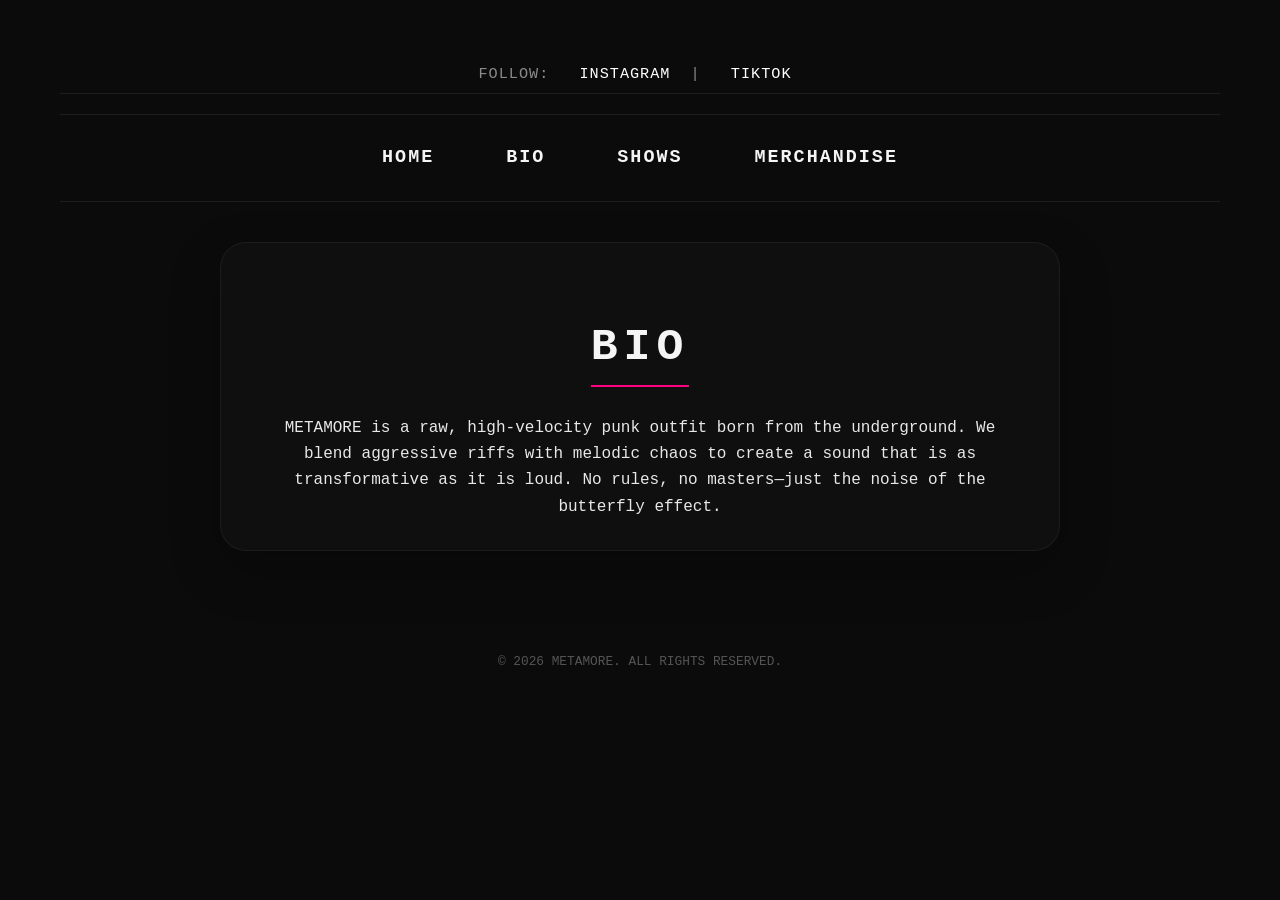
==== bio.html @ b09fc711 "bio and nav bar" ====
<!DOCTYPE html>
<html lang="en">
    <head>
        <meta charset="UTF-8">
        <meta name="viewport" content="width=device-width, initial-scale=1.0">
        <title>METAMORE — BIO</title>
        <link rel="stylesheet" href="style.css">
    </head>
    <body>
        <div class="top-bar">
            <div class="social-links">
                <span>FOLLOW:</span>
                <a href="https://www.instagram.com/metamoreband" target="_blank" rel="noopener">INSTAGRAM</a>
                <span class="divider">|</span>
                <a href="https://www.tiktok.com/@metamoreband" target="_blank" rel="noopener">TIKTOK</a>
            </div>
        </div>

        <nav>
            <a href="index.html">HOME</a>
            <a href="bio.html">BIO</a>
            <a href="index.html#shows">SHOWS</a>
            <a href="index.html#merch">MERCHANDISE</a>
        </nav>

        <section id="bio">
            <h2>BIO</h2>
            <p>METAMORE is a raw, high-velocity punk outfit born from the underground. We blend aggressive riffs with melodic chaos to create a sound that is as transformative as it is loud. No rules, no masters—just the noise of the butterfly effect.</p>
        </section>

        <footer>
            <p>&copy; 2026 METAMORE. ALL RIGHTS RESERVED.</p>
        </footer>
    </body>
</html>
---- style.css ----
html {
    scroll-behavior: smooth; /* Makes clicking the 'tabs' slide smoothly to the section */
}

* {
    box-sizing: border-box; /* Ensures padding doesn't increase the width of elements */
}

body {
    background-color: #0b0b0b;
    color: #f5f5f5;
    text-align: center;
    font-family: 'Courier New', Courier, monospace;
    margin: 0 auto;
    padding: 50px 20px;
    max-width: 1200px;
    line-height: 1.65;
}

img {
    display: block;
    margin: 0 auto 70px;
    max-width: 100%;
    height: auto;
    width: min(1200px, 100%);
    border-radius: 30px;
    box-shadow: 0 30px 80px rgba(0, 0, 0, 0.45);
}

.top-bar {
    display: flex;
    justify-content: center;
    padding: 12px 0 6px;
    margin-bottom: 20px;
    border-bottom: 1px solid rgba(255, 255, 255, 0.08);
}

.social-links {
    color: #d8d8d8;
    font-size: 0.95rem;
    letter-spacing: 1px;
}

.social-links span {
    color: #8a8a8a;
    margin-right: 10px;
}

.social-links a {
    color: #fff;
    text-decoration: none;
    margin: 0 10px;
    transition: color 0.25s ease, transform 0.25s ease;
}

.social-links a:hover {
    color: #ff3aff;
    transform: translateY(-1px);
}

.divider {
    color: #5d5d5d;
}

nav {
    margin: 0 0 40px;
    display: flex;
    justify-content: center;
    flex-wrap: wrap;
    gap: 24px;
    border-top: 1px solid rgba(255, 255, 255, 0.08);
    border-bottom: 1px solid rgba(255, 255, 255, 0.08);
    padding: 18px 0;
}

nav a {
    color: #f5f5f5;
    text-decoration: none;
    font-weight: bold;
    margin: 0 10px;
    font-size: 1.15rem;
    letter-spacing: 2px;
    padding: 10px 14px;
    border-radius: 999px;
    transition: color 0.25s ease, transform 0.25s ease, text-decoration 0.25s ease, background 0.25s ease;
}

nav a:hover {
    color: #ff0000;
    text-decoration: line-through;
    background: rgba(255, 255, 255, 0.06);
    transform: translateY(-2px);
}

section {
    max-width: 840px;
    margin: 0 auto 90px;
    padding: 30px 26px;
    background: rgba(255, 255, 255, 0.02);
    border: 1px solid rgba(255, 255, 255, 0.05);
    border-radius: 26px;
    box-shadow: 0 20px 50px rgba(0, 0, 0, 0.25);
    width: 100%;
}

h2 {
    font-size: clamp(2rem, 4vw, 2.8rem);
    border-bottom: 2px solid #ff0080;
    display: inline-block;
    margin-bottom: 28px;
    letter-spacing: 6px;
    text-transform: uppercase;
}

section p {
    max-width: 740px;
    margin: 0 auto;
    color: #e8e8e8;
    font-size: 1rem;
}

.show-list {
    list-style: none;
    padding: 0;
    text-align: left;
}

.show-list li {
    border: 1px solid rgba(255, 255, 255, 0.08);
    background: rgba(255, 255, 255, 0.02);
    padding: 18px 22px;
    display: flex;
    justify-content: space-between;
    align-items: center;
    border-radius: 18px;
    margin-bottom: 18px;
    transition: transform 0.25s ease, border-color 0.25s ease;
}

.show-list li:hover {
    transform: translateY(-3px);
    border-color: rgba(255, 0, 170, 0.35);
}

.show-list li span {
    display: inline-block;
}

.date { color: #ff4cff; font-weight: bold; min-width: 85px; }

.venue {
    flex: 1;
    margin: 0 16px;
    color: #f4f4f4;
}

.location {
    color: #cfcfcf;
}

.merch-grid {
    display: grid;
    grid-template-columns: repeat(auto-fit, minmax(200px, 1fr));
    gap: 20px;
    margin-top: 20px;
}

footer { margin-top: 100px; color: #555; font-size: 0.8rem; }
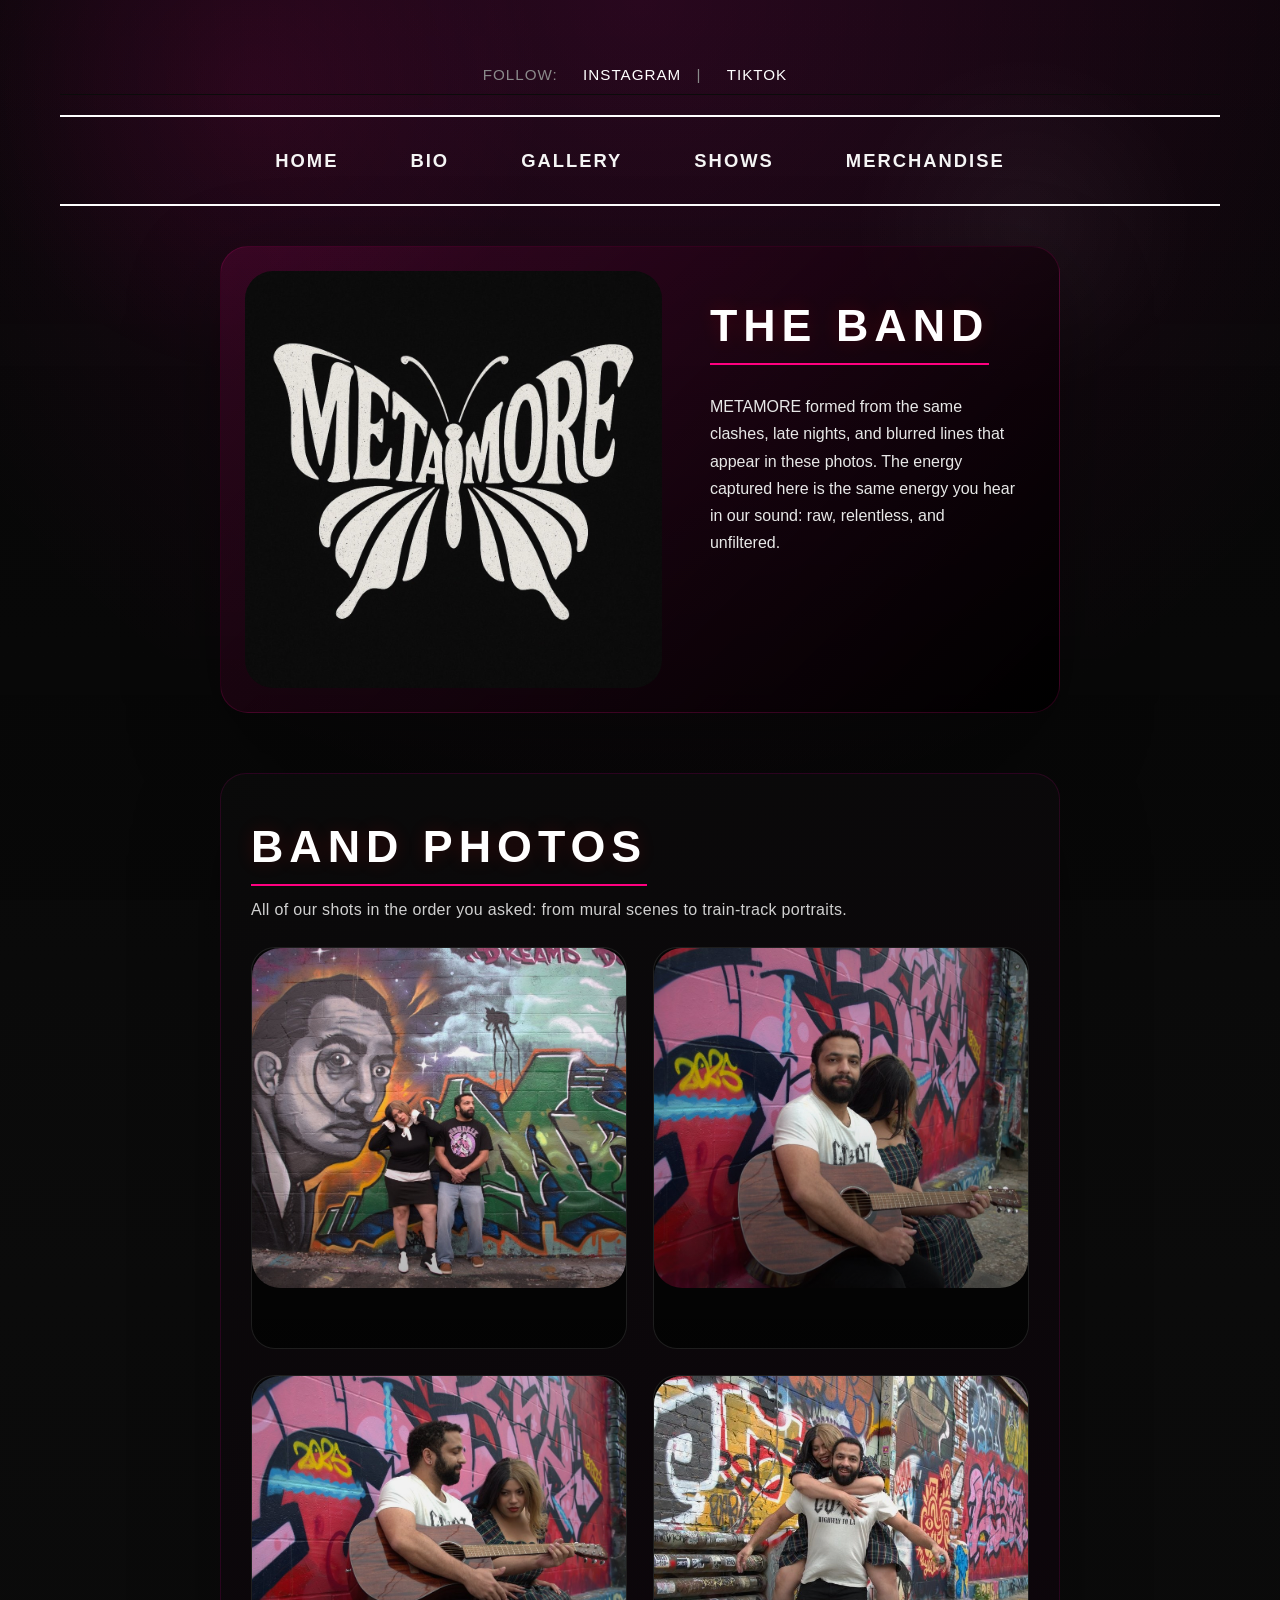
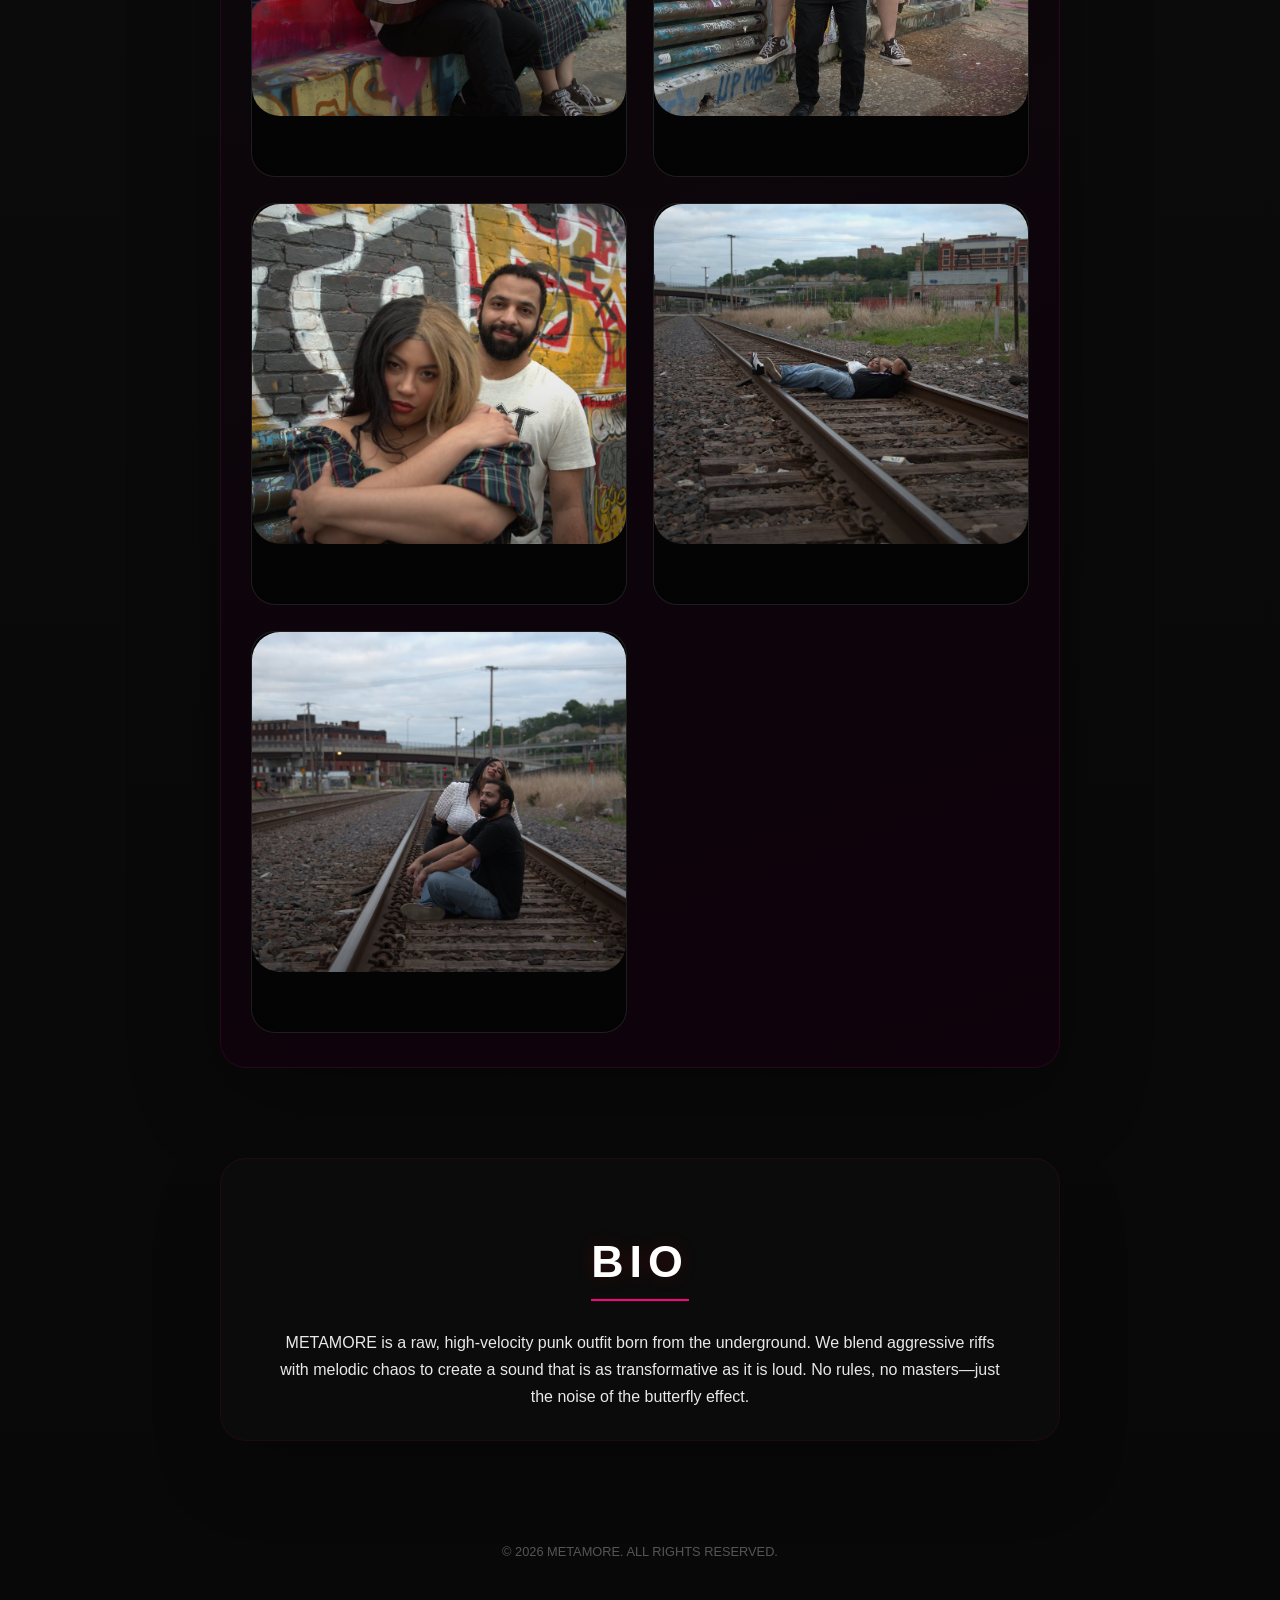
==== commit fd7a322e: "photos uploaded band" ====
--- a/bio.html
+++ b/bio.html
@@ -19,11 +19,50 @@
         <nav>
             <a href="index.html">HOME</a>
             <a href="bio.html">BIO</a>
+            <a href="#gallery">GALLERY</a>
             <a href="index.html#shows">SHOWS</a>
             <a href="index.html#merch">MERCHANDISE</a>
         </nav>
 
-        <section id="bio">
+        <section class="photo-splash">
+            <img src="METAMORE_butterfly_4K.jpg" alt="METAMORE logo artwork">
+            <div class="photo-splash-copy">
+                <h2>THE BAND</h2>
+                <p>METAMORE formed from the same clashes, late nights, and blurred lines that appear in these photos. The energy captured here is the same energy you hear in our sound: raw, relentless, and unfiltered.</p>
+            </div>
+        </section>
+
+        <section id="gallery" class="gallery">
+            <div class="section-headline">
+                <h2>BAND PHOTOS</h2>
+                <p>All of our shots in the order you asked: from mural scenes to train-track portraits.</p>
+            </div>
+            <div class="photo-grid bio-grid">
+                <div class="photo-card">
+                    <img src="images/mural-shot.jpg" alt="METAMORE mural portrait">
+                </div>
+                <div class="photo-card">
+                    <img src="images/bubble-shot.jpg" alt="METAMORE bubble shot">
+                </div>
+                <div class="photo-card">
+                    <img src="images/graffiti-shot.jpg" alt="METAMORE graffiti shot">
+                </div>
+                <div class="photo-card">
+                    <img src="images/fun-shot.jpg" alt="METAMORE fun shot">
+                </div>
+                <div class="photo-card">
+                    <img src="images/other-graf.jpg" alt="METAMORE street art shot">
+                </div>
+                <div class="photo-card">
+                    <img src="images/train-track.jpg" alt="METAMORE on train tracks">
+                </div>
+                <div class="photo-card">
+                    <img src="images/train-trackmug.jpg" alt="METAMORE train track portrait">
+                </div>
+            </div>
+        </section>
+
+        <section id="bio" class="bio-text">
             <h2>BIO</h2>
             <p>METAMORE is a raw, high-velocity punk outfit born from the underground. We blend aggressive riffs with melodic chaos to create a sound that is as transformative as it is loud. No rules, no masters—just the noise of the butterfly effect.</p>
         </section>
--- a/style.css
+++ b/style.css
@@ -7,24 +7,255 @@
 }
 
 body {
-    background-color: #0b0b0b;
+    background: radial-gradient(circle at top, rgba(255, 20, 180, 0.12), transparent 25%),
+                linear-gradient(180deg, #070707 0%, #0b0b0b 40%, #080808 100%);
     color: #f5f5f5;
     text-align: center;
-    font-family: 'Courier New', Courier, monospace;
+    font-family: 'Franklin Gothic Medium', 'Arial Narrow', Arial, sans-serif;
+    font-weight: 500;
     margin: 0 auto;
     padding: 50px 20px;
     max-width: 1200px;
-    line-height: 1.65;
+    line-height: 1.7;
+    position: relative;
+}
+
+body::before {
+    content: '';
+    position: fixed;
+    inset: 0;
+    background-image: radial-gradient(circle at 20% 10%, rgba(255,0,140,0.08), transparent 22%),
+                      radial-gradient(circle at 80% 25%, rgba(255,255,255,0.04), transparent 14%),
+                      linear-gradient(180deg, rgba(255,0,170,0.02), transparent 40%, rgba(0,0,0,0.18));
+    pointer-events: none;
+    z-index: -1;
+}
+
+.logo-frame {
+    display: inline-block;
+    padding: 0;
+    background-color: #0b0b0b;
+    border-radius: 0;
+    box-shadow: none;
 }
 
 img {
     display: block;
-    margin: 0 auto 70px;
+    margin: 0 auto 60px;
     max-width: 100%;
     height: auto;
-    width: min(1200px, 100%);
-    border-radius: 30px;
-    box-shadow: 0 30px 80px rgba(0, 0, 0, 0.45);
+    width: min(1100px, 100%);
+    border-radius: 28px;
+    box-shadow: none;
+    filter: brightness(0.95) saturate(1.05);
+}
+
+.logo-frame img {
+    width: min(720px, 100%);
+    margin-bottom: 54px;
+}
+
+.hero,
+.photo-splash {
+    display: grid;
+    grid-template-columns: minmax(280px, 1.1fr) minmax(280px, 0.9fr);
+    gap: 32px;
+    align-items: center;
+    margin-bottom: 60px;
+    text-align: left;
+    padding: 24px;
+    background: rgba(12, 12, 12, 0.86);
+    border: 1px solid rgba(255, 0, 170, 0.12);
+    border-radius: 28px;
+    box-shadow: 0 30px 90px rgba(0, 0, 0, 0.35);
+}
+
+.hero-copy,
+.photo-splash-copy {
+    padding: 16px;
+}
+
+.hero .hero-media img,
+.photo-splash img {
+    margin: 0;
+    width: 100%;
+    border-radius: 28px;
+    object-fit: cover;
+    min-height: 360px;
+}
+
+.superhead {
+    color: #ff4cff;
+    letter-spacing: 0.3em;
+    font-size: 0.95rem;
+    text-transform: uppercase;
+    margin-bottom: 16px;
+}
+
+.hero h1 {
+    font-size: clamp(2.6rem, 5vw, 4rem);
+    margin: 0 0 20px;
+    line-height: 1.05;
+    letter-spacing: 1px;
+}
+
+.hero-text {
+    font-size: 1.05rem;
+    max-width: 680px;
+    color: #e8e8e8;
+    letter-spacing: 0.02em;
+}
+
+section.gallery,
+.photo-grid-section {
+    background: linear-gradient(135deg, rgba(20, 6, 18, 0.96), rgba(0, 0, 0, 0.95));
+    border: 1px solid rgba(255, 0, 170, 0.12);
+    box-shadow: 0 30px 90px rgba(0, 0, 0, 0.32);
+    padding: 34px 30px;
+}
+
+.gallery .photo-grid,
+.photo-grid-section .photo-grid,
+.gallery-grid,
+.extra-grid {
+    display: grid;
+    grid-template-columns: repeat(auto-fit, minmax(260px, 1fr));
+    gap: 26px;
+    margin-top: 24px;
+}
+
+.gallery-grid {
+    grid-template-columns: 1.6fr 1fr;
+    align-items: stretch;
+}
+
+.gallery-grid .sub-grid {
+    display: grid;
+    gap: 26px;
+}
+
+.gallery-grid .photo-card.large {
+    min-height: 520px;
+}
+
+.gallery-grid .photo-card.large img {
+    height: 100%;
+    min-height: 520px;
+}
+
+.bio-grid {
+    grid-template-columns: repeat(auto-fit, minmax(260px, 1fr));
+}
+
+.section-headline {
+    margin-bottom: 24px;
+    text-align: left;
+}
+
+.section-headline h2 {
+    margin: 0 0 10px;
+}
+
+.section-headline p {
+    color: #d0d0d0;
+    max-width: 720px;
+    margin: 0;
+    letter-spacing: 0.02em;
+}
+
+.photo-card {
+    background: #050505;
+    border: 1px solid rgba(255, 255, 255, 0.10);
+    border-radius: 24px;
+    overflow: hidden;
+    transition: transform 0.3s ease, border-color 0.3s ease, box-shadow 0.3s ease;
+    position: relative;
+}
+
+.photo-card::before {
+    content: '';
+    position: absolute;
+    inset: 0;
+    background: linear-gradient(180deg, transparent 40%, rgba(0, 0, 0, 0.34));
+    pointer-events: none;
+    z-index: 1;
+}
+
+.photo-card:hover {
+    transform: translateY(-3px);
+    border-color: rgba(255, 0, 170, 0.65);
+    box-shadow: 0 25px 55px rgba(255, 0, 170, 0.12);
+}
+
+.photo-card img {
+    width: 100%;
+    height: 340px;
+    object-fit: cover;
+    transition: transform 0.35s ease;
+}
+
+.photo-card:hover img {
+    transform: scale(1.03);
+}
+
+
+.photo-splash {
+    background: linear-gradient(135deg, rgba(255, 0, 140, 0.12), rgba(0, 0, 0, 0.95));
+    border: 1px solid rgba(255, 0, 140, 0.15);
+    border-radius: 28px;
+    overflow: hidden;
+    align-items: stretch;
+}
+
+.bio-hero {
+    background: rgba(18, 18, 18, 0.95);
+    border: 1px solid rgba(255, 0, 140, 0.12);
+    border-radius: 28px;
+    margin-bottom: 60px;
+    padding: 40px 30px;
+    box-shadow: 0 30px 80px rgba(0, 0, 0, 0.28);
+    text-align: left;
+}
+
+.bio-hero-copy {
+    max-width: 800px;
+    margin: 0 auto;
+}
+
+.bio-hero-copy h2 {
+    margin-bottom: 16px;
+    font-size: clamp(2rem, 4vw, 2.8rem);
+}
+
+.bio-hero-copy p {
+    color: #dcdcdc;
+    line-height: 1.8;
+    letter-spacing: 0.02em;
+}
+
+.photo-splash-copy {
+    color: #e8e8e8;
+}
+
+.photo-splash h2 {
+    margin-top: 0;
+}
+
+@media (max-width: 900px) {
+    .hero,
+    .photo-splash {
+        grid-template-columns: 1fr;
+        text-align: center;
+    }
+
+    .hero-copy,
+    .photo-splash-copy {
+        padding: 0;
+    }
+
+    .photo-card img {
+        height: 260px;
+    }
 }
 
 .top-bar {
@@ -32,7 +263,7 @@
     justify-content: center;
     padding: 12px 0 6px;
     margin-bottom: 20px;
-    border-bottom: 1px solid rgba(255, 255, 255, 0.08);
+    border-bottom: 1px solid #0b0b0b;
 }
 
 .social-links {
@@ -68,15 +299,16 @@
     justify-content: center;
     flex-wrap: wrap;
     gap: 24px;
-    border-top: 1px solid rgba(255, 255, 255, 0.08);
-    border-bottom: 1px solid rgba(255, 255, 255, 0.08);
+    border-top: 2px solid #ffffff;
+    border-bottom: 2px solid #ffffff;
     padding: 18px 0;
 }
 
 nav a {
     color: #f5f5f5;
     text-decoration: none;
-    font-weight: bold;
+    font-family: 'Franklin Gothic Medium', 'Arial Narrow', Arial, sans-serif;
+    font-weight: 700;
     margin: 0 10px;
     font-size: 1.15rem;
     letter-spacing: 2px;
@@ -96,20 +328,34 @@
     max-width: 840px;
     margin: 0 auto 90px;
     padding: 30px 26px;
-    background: rgba(255, 255, 255, 0.02);
-    border: 1px solid rgba(255, 255, 255, 0.05);
+    background: rgba(12, 12, 12, 0.96);
+    border: 1px solid rgba(255, 0, 170, 0.08);
     border-radius: 26px;
-    box-shadow: 0 20px 50px rgba(0, 0, 0, 0.25);
+    box-shadow: 0 35px 70px rgba(0, 0, 0, 0.18);
     width: 100%;
 }
 
+section.gallery {
+    background: linear-gradient(160deg, rgba(10, 10, 10, 0.98), rgba(15, 2, 12, 0.96));
+}
+
+.bio-text {
+    padding-top: 26px;
+}
+
 h2 {
+    font-family: 'Franklin Gothic Medium', 'Arial Narrow', Arial, sans-serif;
     font-size: clamp(2rem, 4vw, 2.8rem);
     border-bottom: 2px solid #ff0080;
     display: inline-block;
     margin-bottom: 28px;
     letter-spacing: 6px;
     text-transform: uppercase;
+    text-shadow: 0 0 18px rgba(255, 0, 0, 0.16);
+}
+
+section h2 {
+    color: #fff;
 }
 
 section p {
@@ -126,9 +372,8 @@
 }
 
 .show-list li {
-    border: 1px solid rgba(255, 255, 255, 0.08);
-    background: rgba(255, 255, 255, 0.02);
-    padding: 18px 22px;
+    border: 1px solid #0b0b0b;
+    background-color: #0b0b0b;
     display: flex;
     justify-content: space-between;
     align-items: center;
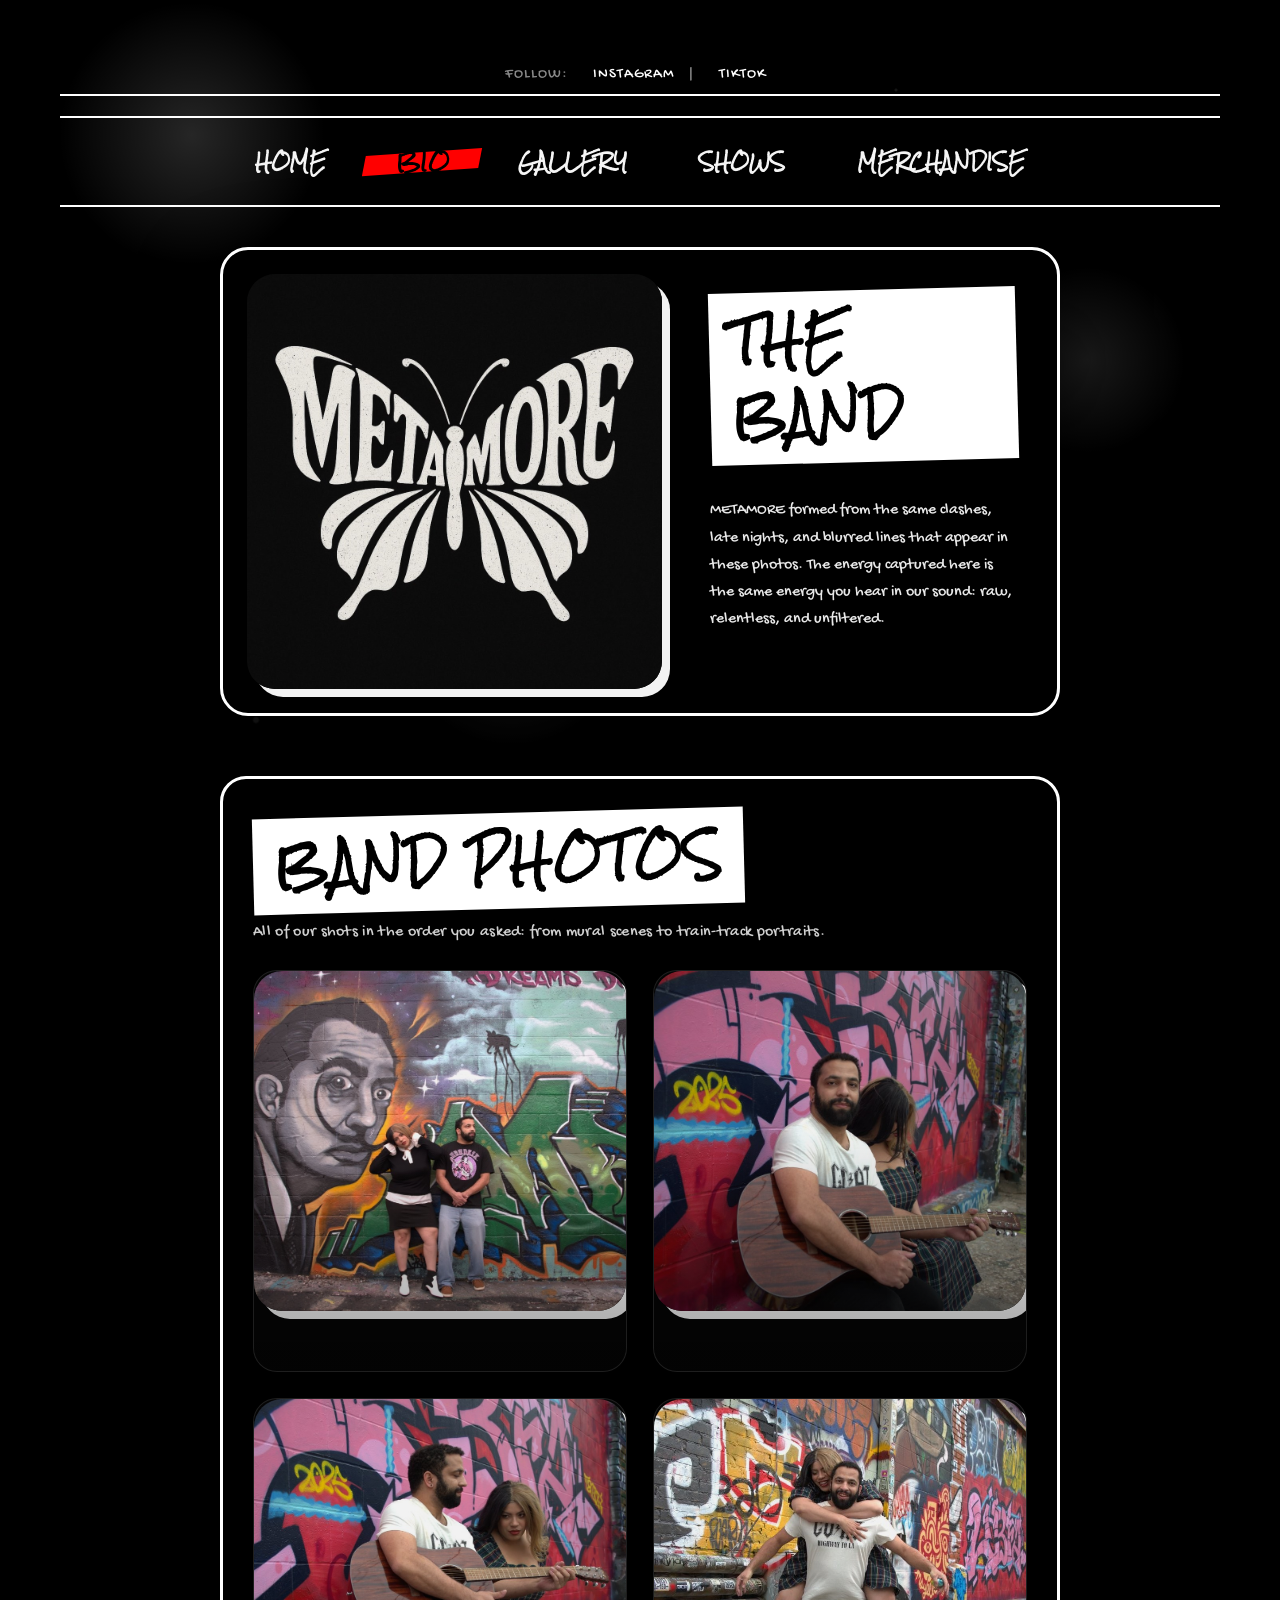
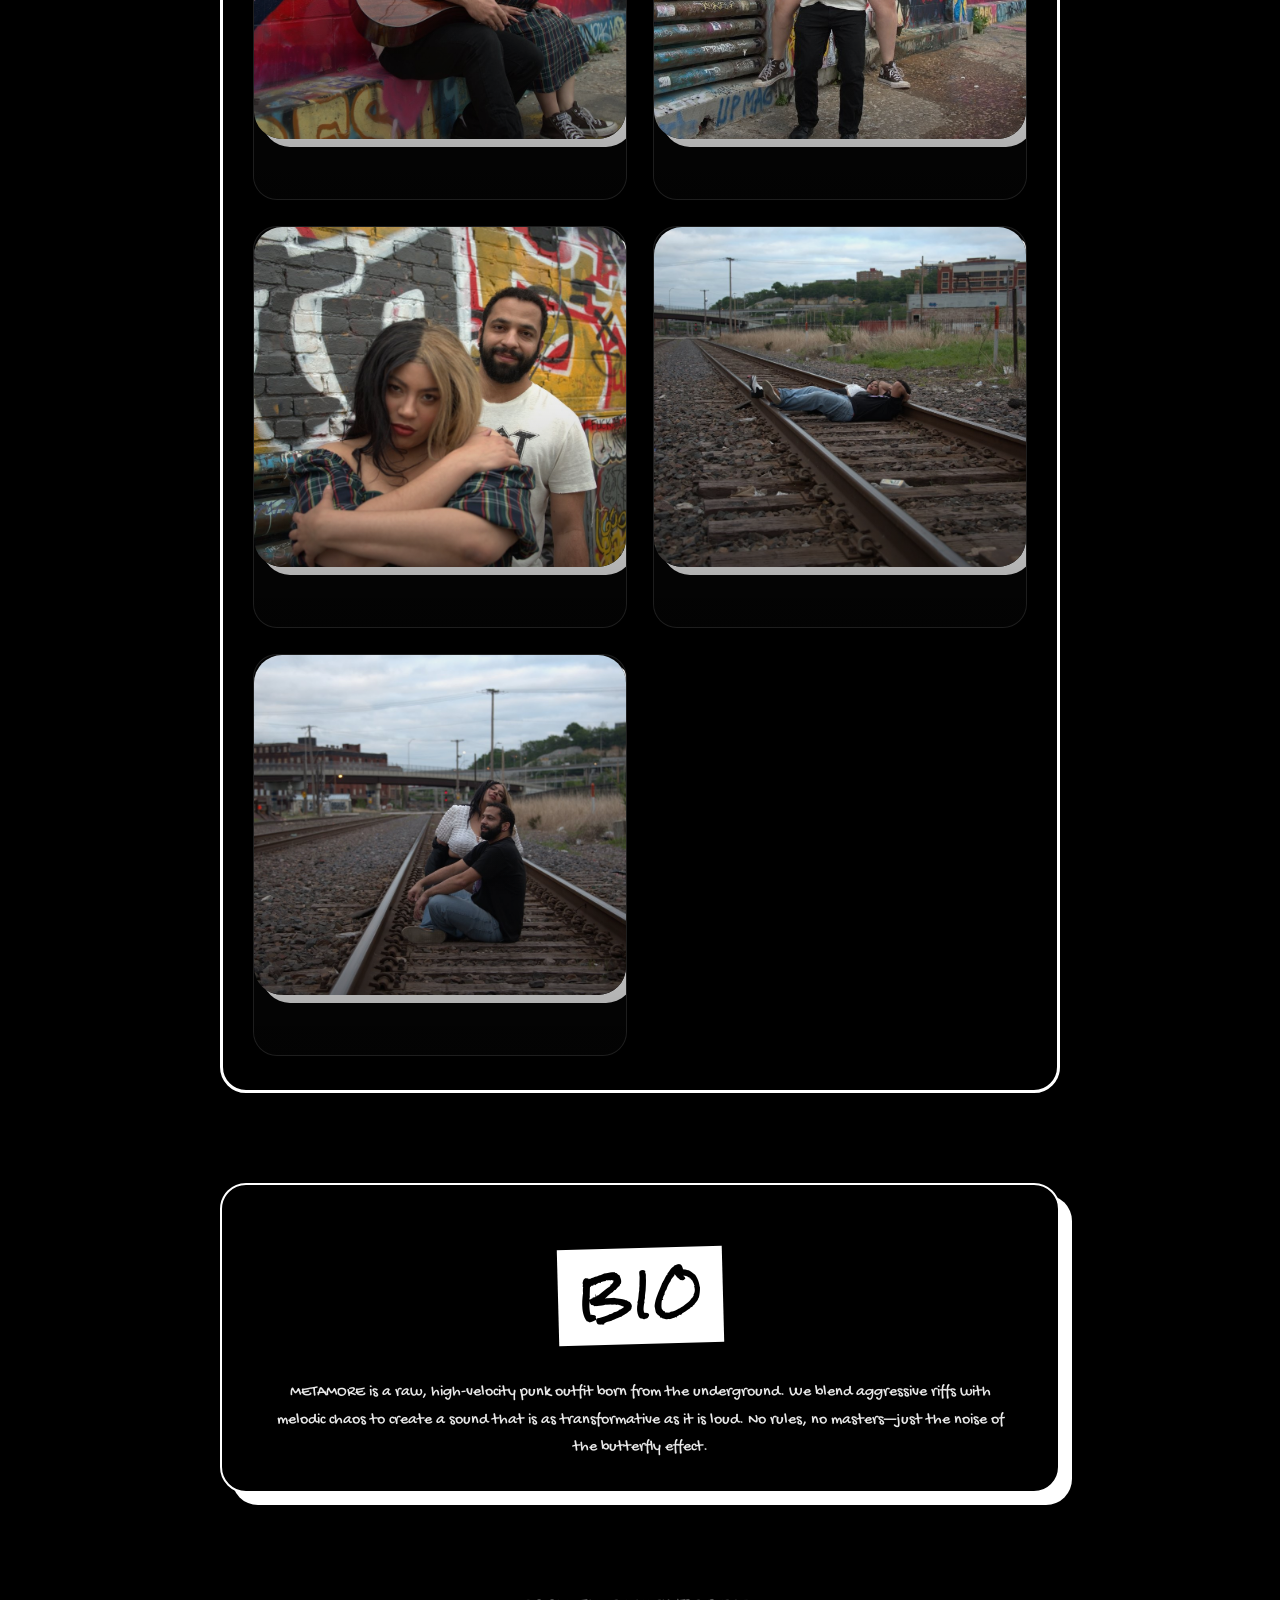
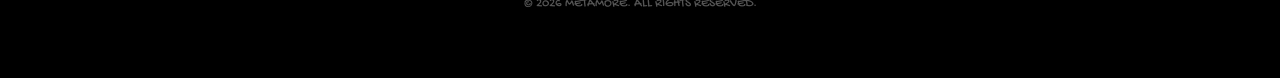
==== commit a7793425: "fonts and tabs change" ====
--- a/bio.html
+++ b/bio.html
@@ -70,5 +70,33 @@
         <footer>
             <p>&copy; 2026 METAMORE. ALL RIGHTS RESERVED.</p>
         </footer>
+
+        <script>
+            function updateActive() {
+                const navLinks = document.querySelectorAll('nav a');
+                const hash = window.location.hash;
+                const isBioPage = window.location.pathname.includes('bio.html');
+                navLinks.forEach(link => link.classList.remove('active'));
+                if (hash) {
+                    navLinks.forEach(link => {
+                        const href = link.getAttribute('href');
+                        if (href === hash || href.endsWith(hash)) link.classList.add('active');
+                    });
+                } else {
+                    const fallback = isBioPage ? 'bio.html' : 'index.html';
+                    navLinks.forEach(link => { if(link.getAttribute('href').includes(fallback)) link.classList.add('active'); });
+                }
+            }
+            window.addEventListener('load', updateActive);
+            window.addEventListener('hashchange', updateActive);
+            document.querySelectorAll('nav a').forEach(link => {
+                link.addEventListener('click', function() {
+                    if (this.getAttribute('href').startsWith('#')) {
+                        document.querySelectorAll('nav a').forEach(l => l.classList.remove('active'));
+                        this.classList.add('active');
+                    }
+                });
+            });
+        </script>
     </body>
 </html>
--- a/style.css
+++ b/style.css
@@ -1,3 +1,5 @@
+@import url('https://fonts.googleapis.com/css2?family=Rock+Salt&family=Gochi+Hand&display=swap');
+
 html {
     scroll-behavior: smooth; /* Makes clicking the 'tabs' slide smoothly to the section */
 }
@@ -7,11 +9,10 @@
 }
 
 body {
-    background: radial-gradient(circle at top, rgba(255, 20, 180, 0.12), transparent 25%),
-                linear-gradient(180deg, #070707 0%, #0b0b0b 40%, #080808 100%);
-    color: #f5f5f5;
+    background: #000;
+    color: #fff;
     text-align: center;
-    font-family: 'Franklin Gothic Medium', 'Arial Narrow', Arial, sans-serif;
+    font-family: 'Gochi Hand', cursive;
     font-weight: 500;
     margin: 0 auto;
     padding: 50px 20px;
@@ -24,9 +25,12 @@
     content: '';
     position: fixed;
     inset: 0;
-    background-image: radial-gradient(circle at 20% 10%, rgba(255,0,140,0.08), transparent 22%),
-                      radial-gradient(circle at 80% 25%, rgba(255,255,255,0.04), transparent 14%),
-                      linear-gradient(180deg, rgba(255,0,170,0.02), transparent 40%, rgba(0,0,0,0.18));
+    background-image: 
+        radial-gradient(circle at 15% 15%, rgba(255,255,255,0.15) 0%, transparent 10%),
+        radial-gradient(circle at 85% 40%, rgba(255,255,255,0.1) 0%, transparent 8%),
+        radial-gradient(circle at 40% 70%, rgba(255,255,255,0.12) 0%, transparent 12%),
+        radial-gradient(circle at 70% 10%, rgba(255,255,255,0.08) 1px, transparent 2px),
+        radial-gradient(circle at 20% 80%, rgba(255,255,255,0.08) 2px, transparent 4px);
     pointer-events: none;
     z-index: -1;
 }
@@ -46,7 +50,7 @@
     height: auto;
     width: min(1100px, 100%);
     border-radius: 28px;
-    box-shadow: none;
+    box-shadow: 8px 8px 0px #fff;
     filter: brightness(0.95) saturate(1.05);
 }
 
@@ -64,8 +68,8 @@
     margin-bottom: 60px;
     text-align: left;
     padding: 24px;
-    background: rgba(12, 12, 12, 0.86);
-    border: 1px solid rgba(255, 0, 170, 0.12);
+    background: #000;
+    border: 3px solid #fff;
     border-radius: 28px;
     box-shadow: 0 30px 90px rgba(0, 0, 0, 0.35);
 }
@@ -85,14 +89,19 @@
 }
 
 .superhead {
-    color: #ff4cff;
-    letter-spacing: 0.3em;
+    background: #fff;
+    color: #000;
+    font-family: 'Rock Salt', cursive;
+    display: inline-block;
+    padding: 2px 8px;
+    letter-spacing: 0.1em;
     font-size: 0.95rem;
     text-transform: uppercase;
-    margin-bottom: 16px;
+    margin-bottom: 20px;
 }
 
 .hero h1 {
+    font-family: 'Rock Salt', cursive;
     font-size: clamp(2.6rem, 5vw, 4rem);
     margin: 0 0 20px;
     line-height: 1.05;
@@ -108,8 +117,8 @@
 
 section.gallery,
 .photo-grid-section {
-    background: linear-gradient(135deg, rgba(20, 6, 18, 0.96), rgba(0, 0, 0, 0.95));
-    border: 1px solid rgba(255, 0, 170, 0.12);
+    background: #000;
+    border: 3px solid #fff;
     box-shadow: 0 30px 90px rgba(0, 0, 0, 0.32);
     padding: 34px 30px;
 }
@@ -183,8 +192,8 @@
 
 .photo-card:hover {
     transform: translateY(-3px);
-    border-color: rgba(255, 0, 170, 0.65);
-    box-shadow: 0 25px 55px rgba(255, 0, 170, 0.12);
+    border-color: #fff;
+    box-shadow: 10px 10px 0px #fff;
 }
 
 .photo-card img {
@@ -200,16 +209,16 @@
 
 
 .photo-splash {
-    background: linear-gradient(135deg, rgba(255, 0, 140, 0.12), rgba(0, 0, 0, 0.95));
-    border: 1px solid rgba(255, 0, 140, 0.15);
+    background: #000;
+    border: 3px solid #fff;
     border-radius: 28px;
     overflow: hidden;
     align-items: stretch;
 }
 
 .bio-hero {
-    background: rgba(18, 18, 18, 0.95);
-    border: 1px solid rgba(255, 0, 140, 0.12);
+    background: #000;
+    border: 3px solid #fff;
     border-radius: 28px;
     margin-bottom: 60px;
     padding: 40px 30px;
@@ -263,7 +272,7 @@
     justify-content: center;
     padding: 12px 0 6px;
     margin-bottom: 20px;
-    border-bottom: 1px solid #0b0b0b;
+    border-bottom: 2px solid #fff;
 }
 
 .social-links {
@@ -285,7 +294,7 @@
 }
 
 .social-links a:hover {
-    color: #ff3aff;
+    text-decoration: underline;
     transform: translateY(-1px);
 }
 
@@ -307,36 +316,59 @@
 nav a {
     color: #f5f5f5;
     text-decoration: none;
-    font-family: 'Franklin Gothic Medium', 'Arial Narrow', Arial, sans-serif;
+    font-family: 'Rock Salt', cursive;
     font-weight: 700;
     margin: 0 10px;
     font-size: 1.15rem;
-    letter-spacing: 2px;
     padding: 10px 14px;
+    position: relative;
     border-radius: 999px;
     transition: color 0.25s ease, transform 0.25s ease, text-decoration 0.25s ease, background 0.25s ease;
 }
 
 nav a:hover {
-    color: #ff0000;
-    text-decoration: line-through;
-    background: rgba(255, 255, 255, 0.06);
-    transform: translateY(-2px);
+    color: #000 !important;
+    text-decoration: none;
+    background: transparent;
+}
+
+nav a:hover,
+nav a.active {
+    color: #000 !important; /* Black text on red slash looks like a censored stamp */
+    transform: scale(1.1); /* Slightly enlarge the active tab */
+    outline: none; /* Removes the default browser blue box */
+}
+
+nav a:hover::after,
+nav a.active::after {
+    content: '';
+    position: absolute;
+    left: -15px;
+    right: -15px;
+    top: 50%;
+    height: 18px; /* Thinned out for a better marker stroke look */
+    background: #ff0000; /* Pure, aggressive red */
+    transform: translateY(-50%) rotate(-4deg) skewX(-15deg); /* Messy, fast slash angle */
+    pointer-events: none;
+    z-index: -1; /* Puts the slash behind the text but over the background */
+    opacity: 1;
+    display: block;
+    box-shadow: 3px 3px 0px #000; /* Adds a "sticker" or "tape" depth */
 }
 
 section {
     max-width: 840px;
     margin: 0 auto 90px;
     padding: 30px 26px;
-    background: rgba(12, 12, 12, 0.96);
-    border: 1px solid rgba(255, 0, 170, 0.08);
+    background: #000;
+    border: 2px solid #fff;
     border-radius: 26px;
-    box-shadow: 0 35px 70px rgba(0, 0, 0, 0.18);
+    box-shadow: 12px 12px 0px #fff;
     width: 100%;
 }
 
 section.gallery {
-    background: linear-gradient(160deg, rgba(10, 10, 10, 0.98), rgba(15, 2, 12, 0.96));
+    background: #000;
 }
 
 .bio-text {
@@ -344,14 +376,16 @@
 }
 
 h2 {
-    font-family: 'Franklin Gothic Medium', 'Arial Narrow', Arial, sans-serif;
+    font-family: 'Rock Salt', cursive;
     font-size: clamp(2rem, 4vw, 2.8rem);
-    border-bottom: 2px solid #ff0080;
+    background: #fff;
+    color: #000 !important;
     display: inline-block;
-    margin-bottom: 28px;
-    letter-spacing: 6px;
+    padding: 10px 20px;
+    margin-bottom: 35px;
+    letter-spacing: 2px;
     text-transform: uppercase;
-    text-shadow: 0 0 18px rgba(255, 0, 0, 0.16);
+    transform: rotate(-1.5deg);
 }
 
 section h2 {
@@ -372,8 +406,8 @@
 }
 
 .show-list li {
-    border: 1px solid #0b0b0b;
-    background-color: #0b0b0b;
+    border: 2px solid #fff;
+    background-color: #000;
     display: flex;
     justify-content: space-between;
     align-items: center;
@@ -384,14 +418,14 @@
 
 .show-list li:hover {
     transform: translateY(-3px);
-    border-color: rgba(255, 0, 170, 0.35);
+    background: #fff;
 }
 
 .show-list li span {
     display: inline-block;
 }
 
-.date { color: #ff4cff; font-weight: bold; min-width: 85px; }
+.date { color: #fff; font-weight: bold; min-width: 85px; }
 
 .venue {
     flex: 1;
@@ -399,10 +433,15 @@
     color: #f4f4f4;
 }
 
+.show-list li:hover .venue,
+.show-list li:hover .date,
+.show-list li:hover .location {
+    color: #000;
+}
+
 .location {
     color: #cfcfcf;
 }
-
 .merch-grid {
     display: grid;
     grid-template-columns: repeat(auto-fit, minmax(200px, 1fr));
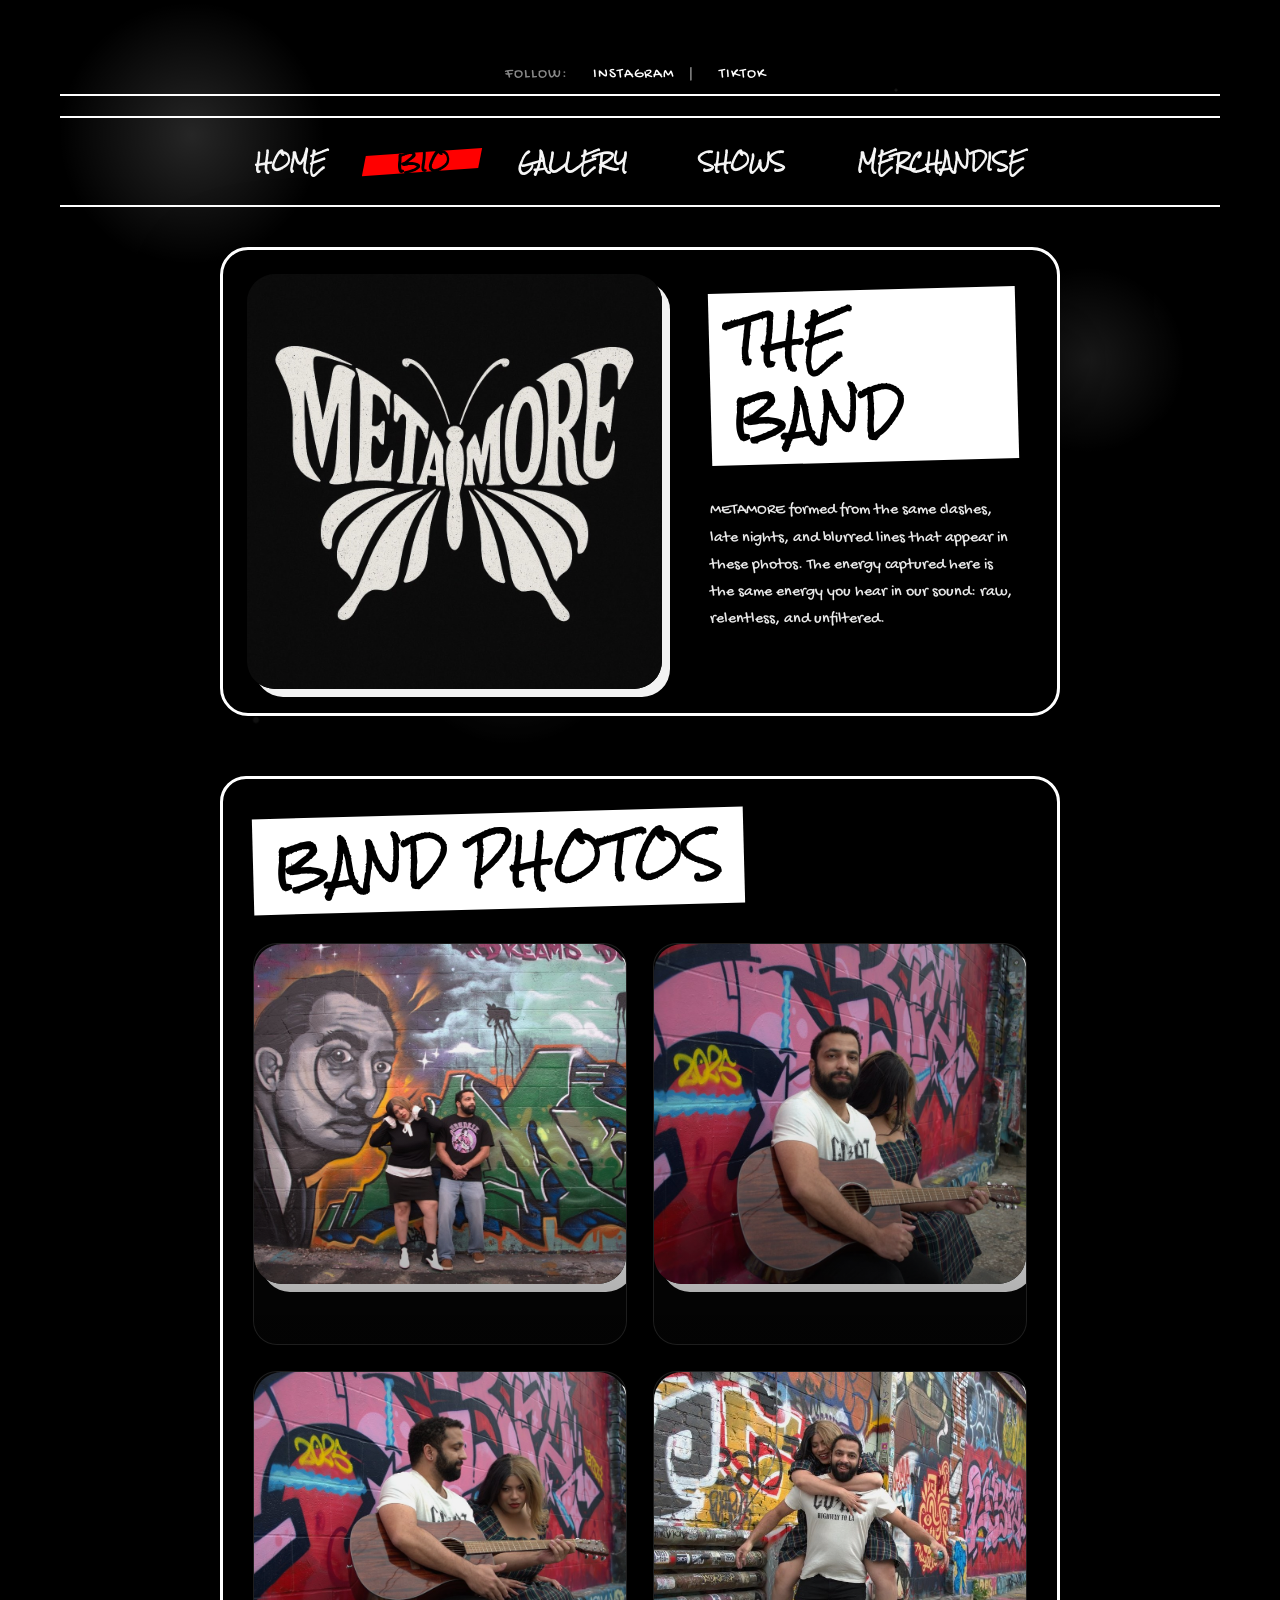
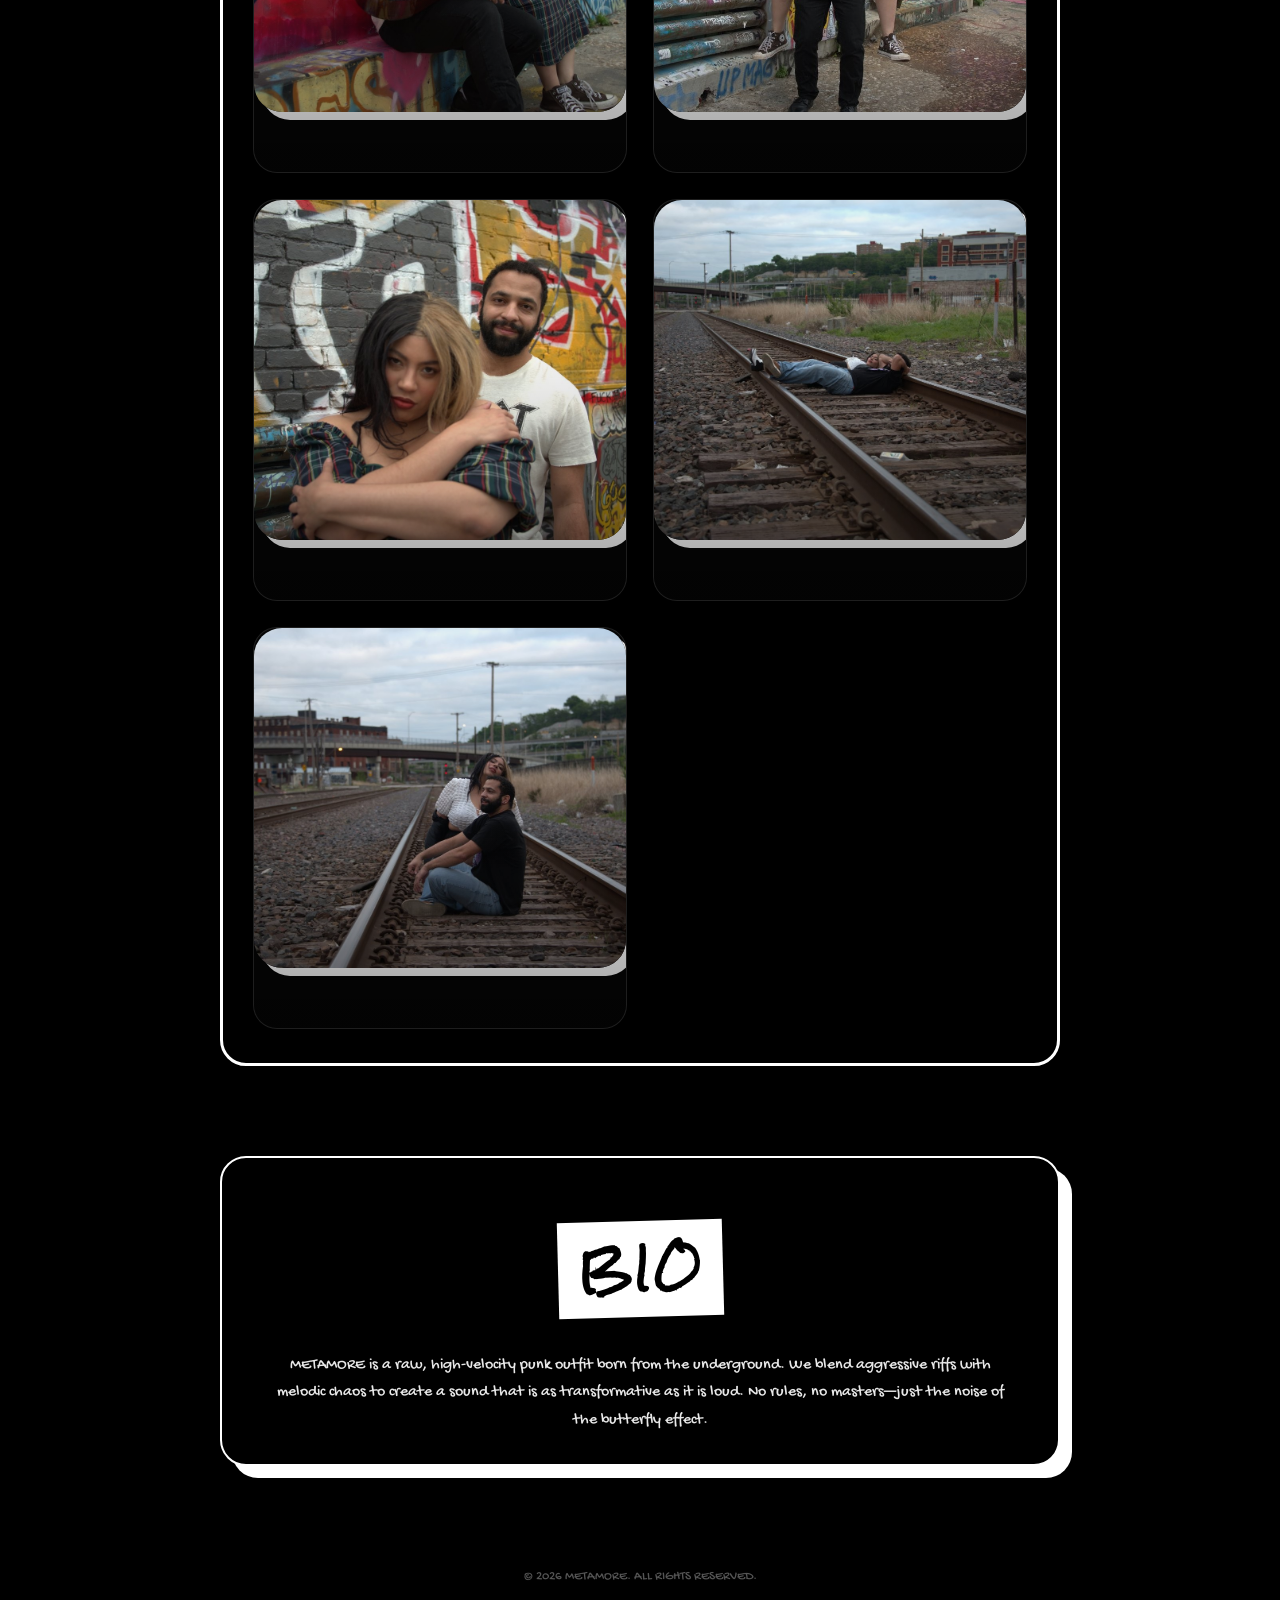
==== commit 49e4298c: "metamore logo rim" ====
--- a/bio.html
+++ b/bio.html
@@ -35,7 +35,6 @@
         <section id="gallery" class="gallery">
             <div class="section-headline">
                 <h2>BAND PHOTOS</h2>
-                <p>All of our shots in the order you asked: from mural scenes to train-track portraits.</p>
             </div>
             <div class="photo-grid bio-grid">
                 <div class="photo-card">
--- a/style.css
+++ b/style.css
@@ -36,11 +36,14 @@
 }
 
 .logo-frame {
-    display: inline-block;
-    padding: 0;
-    background-color: #0b0b0b;
-    border-radius: 0;
-    box-shadow: none;
+    display: block;
+    margin: 0 auto 54px;
+    width: min(840px, 100%);
+    border: 2px solid #fff;
+    border-radius: 26px;
+    box-shadow: 12px 12px 0px #fff;
+    padding: 20px;
+    background: #000;
 }
 
 img {
@@ -55,8 +58,10 @@
 }
 
 .logo-frame img {
-    width: min(720px, 100%);
-    margin-bottom: 54px;
+    width: 100%;
+    margin: 0;
+    border-radius: 0;
+    box-shadow: none;
 }
 
 .hero,
